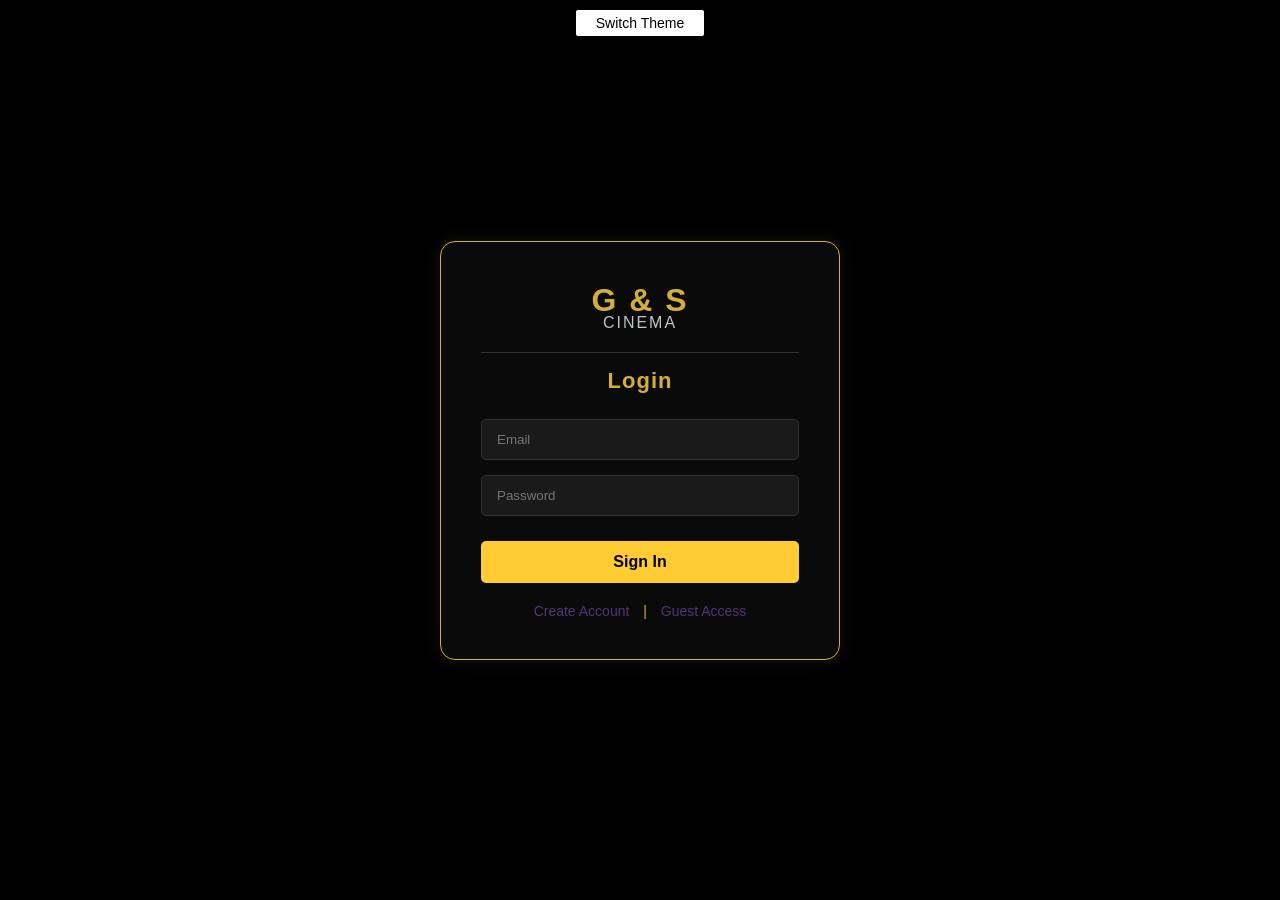
==== index.html @ 46a17462 "Rename login.html to index.html" ====
<!DOCTYPE html>
<html lang="en">
<head>
    <meta charset="UTF-8">
    <meta name="viewport" content="width=device-width, initial-scale=1.0">
    <title>G&S Cinema - Login</title>
    <link id="theme-style" rel="stylesheet" href="assets/css/gold-theme.css">
</head>
<body class="auth-page">
    
    <header class="auth-header">
        <button id="btn-switch" onclick="toggleTheme()">Switch Theme</button>
    </header>

    <div class="login-box">
        <div class="logo-container">
            <div class="logo">G & S <span class="logo-sub">CINEMA</span></div>
        </div>
        
        <h2>Login</h2>
        <form onsubmit="handleLogin(event)">
            <div class="input-group">
                <input type="email" id="loginEmail" placeholder="Email" required>
            </div>
            <div class="input-group">
                <input type="password" id="Loginpass" placeholder="Password" required>
            </div>
            <button class="btn-main" type="submit">Sign In</button>
        </form>
        
        <div class="auth-links">
            <a href="signup.html">Create Account</a>
            <span class="divider">|</span>
            <a href="#" onclick="enterAsGuest()">Guest Access</a>
        </div>
    </div>

    <script src="assets/js/theme-switcher.js"></script>
    <script src="assets/js/auth.js"></script>
</body>
</html>
---- assets/css/gold-theme.css ----
* { box-sizing: border-box; transition: 0.3s ease; }
body { margin: 0; font-family: 'Segoe UI', Tahoma, sans-serif; background: #000; color: #d4af37; overflow-x: hidden; }
body.auth-page {
    display: flex;
    flex-direction: column;
    align-items: center;
    justify-content: center;
    height: 100vh;
    background-color: #000;
}
.auth-header {
    position: absolute;
    top: 0;
    width: 100%;
    text-align: center;
    padding: 10px;
}
.auth-header button {
    background: #fff;
    color: #000;
    border: none;
    padding: 5px 20px;
    cursor: pointer;
    font-size: 14px;
    border-radius: 2px;
}
body.auth-page .login-box {
    background: #0a0a0a;
    padding: 40px;
    border: 1px solid #d4af37; 
    border-radius: 15px;
    width: 100%;
    max-width: 400px;
    text-align: center;
    box-shadow: 0 0 20px rgba(212, 175, 55, 0.1);
}
body.auth-page h2 {
    color: #d4af37;
    margin-bottom: 30px;
    font-size: 28px;
    letter-spacing: 1px;
}
body.auth-page input {
    width: 100%;
    padding: 12px 15px;
    margin-bottom: 15px;
    background: #1a1a1a;
    border: 1px solid #333;
    border-radius: 5px;
    color: #fff;
    outline: none;
}
body.auth-page input:focus {
    border-color: #d4af37;
}
body.auth-page .btn-main {
    width: 100%;
    padding: 12px;
    background: #ffcc33;
    color: #000;
    border: none;
    border-radius: 5px;
    font-weight: bold;
    font-size: 16px;
    cursor: pointer;
    margin-top: 10px;
}
body.auth-page .btn-main:hover {
    background: #d4af37;
    box-shadow: 0 0 10px rgba(212, 175, 55, 0.4);
}
.auth-links {
    margin-top: 20px;
    font-size: 14px;
}
.auth-links a {
    color: #553377; 
    text-decoration: none;
}
.auth-links a:hover {
    text-decoration: underline;
}
.divider {
    color: #d4af37;
    margin: 0 10px;
}
body.home-page { display: flex; }
body.auth-page .logo-container {
    margin-bottom: 20px;
    text-align: center;
}
body.auth-page .logo {
    color: #d4af37;
    font-weight: bold;
    font-size: 2rem;
    letter-spacing: 2px;
}
body.auth-page .logo-sub {
    color: #bdc3c7; 
    font-size: 1rem;
    font-weight: normal;
    display: block; 
    margin-top: -5px;
}
body.auth-page h2 {
    color: #d4af37;
    margin-bottom: 25px;
    font-size: 22px;
    border-top: 1px solid #333;
    padding-top: 15px;
}
body.home-page {
    display: flex;
    flex-direction: row; /* المنيو جنب المحتوى */
    background: #000;
}
body.home-page header {
    width: 240px;
    height: 100vh;
    position: fixed;
    left: 0;
    top: 0;
    background: #0a0a0a;
    border-right: 2px solid #d4af37;
    display: flex;
    flex-direction: column;
    padding: 30px 15px;
    align-items: center;
    z-index: 1000;
}
body.home-page header nav {
    display: flex;
    flex-direction: column;
    width: 100%;
    margin-top: 40px;
    gap: 15px;
}
body.home-page header nav a {
    color: #bdc3c7;
    text-decoration: none;
    padding: 12px;
    border-radius: 5px;
    text-align: left;
    font-weight: 500;
}
body.home-page header nav a.active, 
body.home-page header nav a:hover {
    background: rgba(212, 175, 55, 0.1);
    color: #d4af37;
    border-left: 3px solid #d4af37;
}
body.home-page main {
    margin-left: 240px;
    padding: 40px;
    width: 100%;
}
body.home-page .movie-grid {
    display: flex;
    flex-direction: column;
    gap: 20px;
}
body.home-page .movie-card {
    display: flex;
    background: #111;
    border: 1px solid #222;
    height: 180px;
    border-radius: 10px;
    cursor: pointer;
}
body.home-page .movie-card img {
    width: 130px;
    height: 100%;
    object-fit: cover;
}
body.home-page .movie-info {
    padding: 20px;
    display: flex;
    justify-content: space-between;
    align-items: center;
    width: 100%;
}
body.home-page footer {
    position: fixed;
    bottom: 10px;
    left: 20px;
    width: 200px; 
    font-size: 10px;
    color: #555;
}
.search-container {
    max-width: 800px;
    margin: 0 auto;
    text-align: center;
    padding-top: 20px;
}
.search-box {
    position: relative;
    margin-bottom: 40px;
}
#searchInput {
    width: 100%;
    padding: 15px 50px 15px 20px;
    font-size: 18px;
    border-radius: 30px; /* خليه بيضاوي شيك */
    outline: none;
}
body.home-page #searchInput {
    background: #111;
    border: 1px solid #d4af37;
    color: #fff;
}
body[href*="silver"] #searchInput {
    background: #fff;
    border: 1px solid #bdc3c7;
    color: #2c3e50;
}
.search-icon {
    position: absolute;
    right: 20px;
    top: 50%;
    transform: translateY(-50%);
    font-size: 20px;
}
.error-text {
    color: #888;
    font-style: italic;
    margin-top: 30px;
    font-size: 1.1rem;
}
#resultsArea {
    display: flex;
    flex-wrap: wrap;
    gap: 20px;
    justify-content: center;
    margin-top: 20px;
}
.profile-container {
    max-width: 600px;
    margin: 0 auto;
    padding-top: 20px;
}
.profile-container h2 {
    color: #d4af37;
    margin-bottom: 30px;
    text-align: center;
}
.profile-card {
    background: rgba(255, 255, 255, 0.03);
    padding: 30px;
    border-radius: 15px;
    border: 1px solid #333;
    box-shadow: 0 10px 30px rgba(0,0,0,0.5);
}
.profile-table {
    width: 100%;
    border-collapse: separate;
    border-spacing: 0 15px;
    margin-bottom: 20px;
}
.profile-table td {
    padding: 10px;
    vertical-align: middle;
}
.profile-table td:first-child {
    width: 30%;
    font-weight: bold;
    color: #d4af37;
}
.profile-table input {
    width: 100%;
    padding: 12px;
    border-radius: 5px;
    border: 1px solid #444;
    background: #1a1a1a;
    color: #fff;
    outline: none;
}
body[href*="silver"] .profile-table input {
    background: #fff;
    border: 1px solid #ccc;
    color: #333;
}
.profile-container .btn-main {
    margin-top: 20px;
    letter-spacing: 1px;
}
.contact-container {
    max-width: 700px;
    margin: 0 auto;
    text-align: center;
}
.contact-card {
    background: rgba(255, 255, 255, 0.03);
    padding: 30px;
    border-radius: 15px;
    border: 1px solid #333;
    margin-bottom: 40px;
}
.contact-card p {
    color: #bdc3c7;
    margin-bottom: 20px;
}
textarea {
    width: 100%;
    height: 150px;
    padding: 15px;
    border-radius: 10px;
    border: 1px solid #444;
    background: #111;
    color: #fff;
    resize: none; 
    font-family: inherit;
    margin-bottom: 15px;
    outline: none;
}
body[href*="silver"] textarea {
    background: #fff;
    border: 1px solid #ccc;
    color: #333;
}
.btn-logout {
    width: 200px;
    padding: 12px;
    background: #e74c3c;
    color: #fff;
    border: none;
    border-radius: 5px;
    font-weight: bold;
    cursor: pointer;
}
.btn-logout:hover {
    background: #c0392b;
    box-shadow: 0 0 15px rgba(231, 76, 60, 0.4);
}
.danger-zone p {
    font-size: 14px;
    color: #888;
    margin: 10px 0;
}
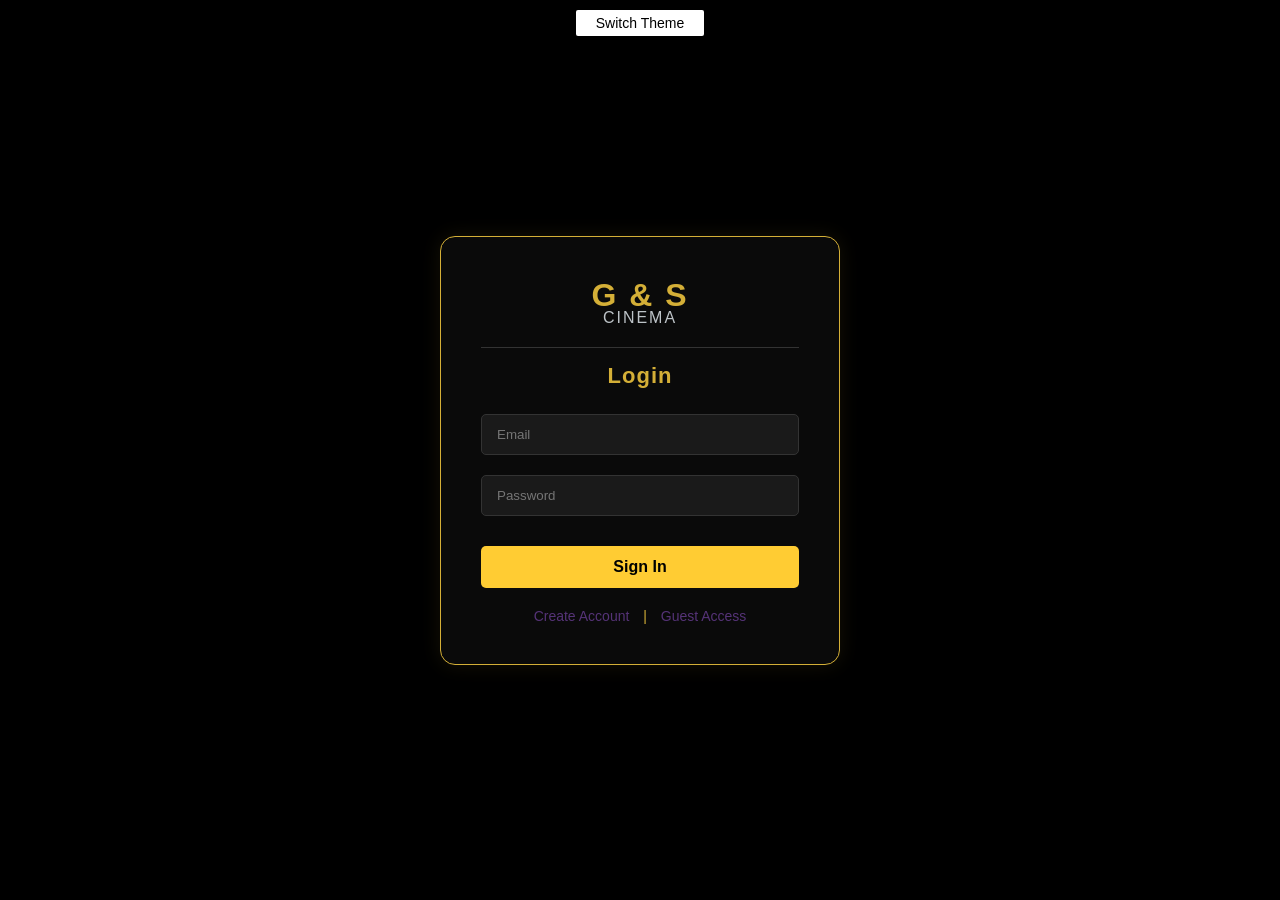
==== commit bfe728e1: "Add files via upload" ====
--- a/index.html
+++ b/index.html
@@ -20,10 +20,12 @@
         <h2>Login</h2>
         <form onsubmit="handleLogin(event)">
             <div class="input-group">
-                <input type="email" id="loginEmail" placeholder="Email" required>
+                <input type="email" id="loginEmail" placeholder="Email" required oninput="validateEmail()">
+                <span id="emailError" style="color: red; font-size: 0.7rem; display: block; margin-top: 5px;"></span>
             </div>
             <div class="input-group">
-                <input type="password" id="Loginpass" placeholder="Password" required>
+                <input type="password" id="Loginpass" placeholder="Password" required oninput="validatePass()">
+                <span id="passError" style="color: red; font-size: 0.7rem; display: block; margin-top: 5px;"></span>
             </div>
             <button class="btn-main" type="submit">Sign In</button>
         </form>
@@ -38,4 +40,4 @@
     <script src="assets/js/theme-switcher.js"></script>
     <script src="assets/js/auth.js"></script>
 </body>
-</html>
+</html>
